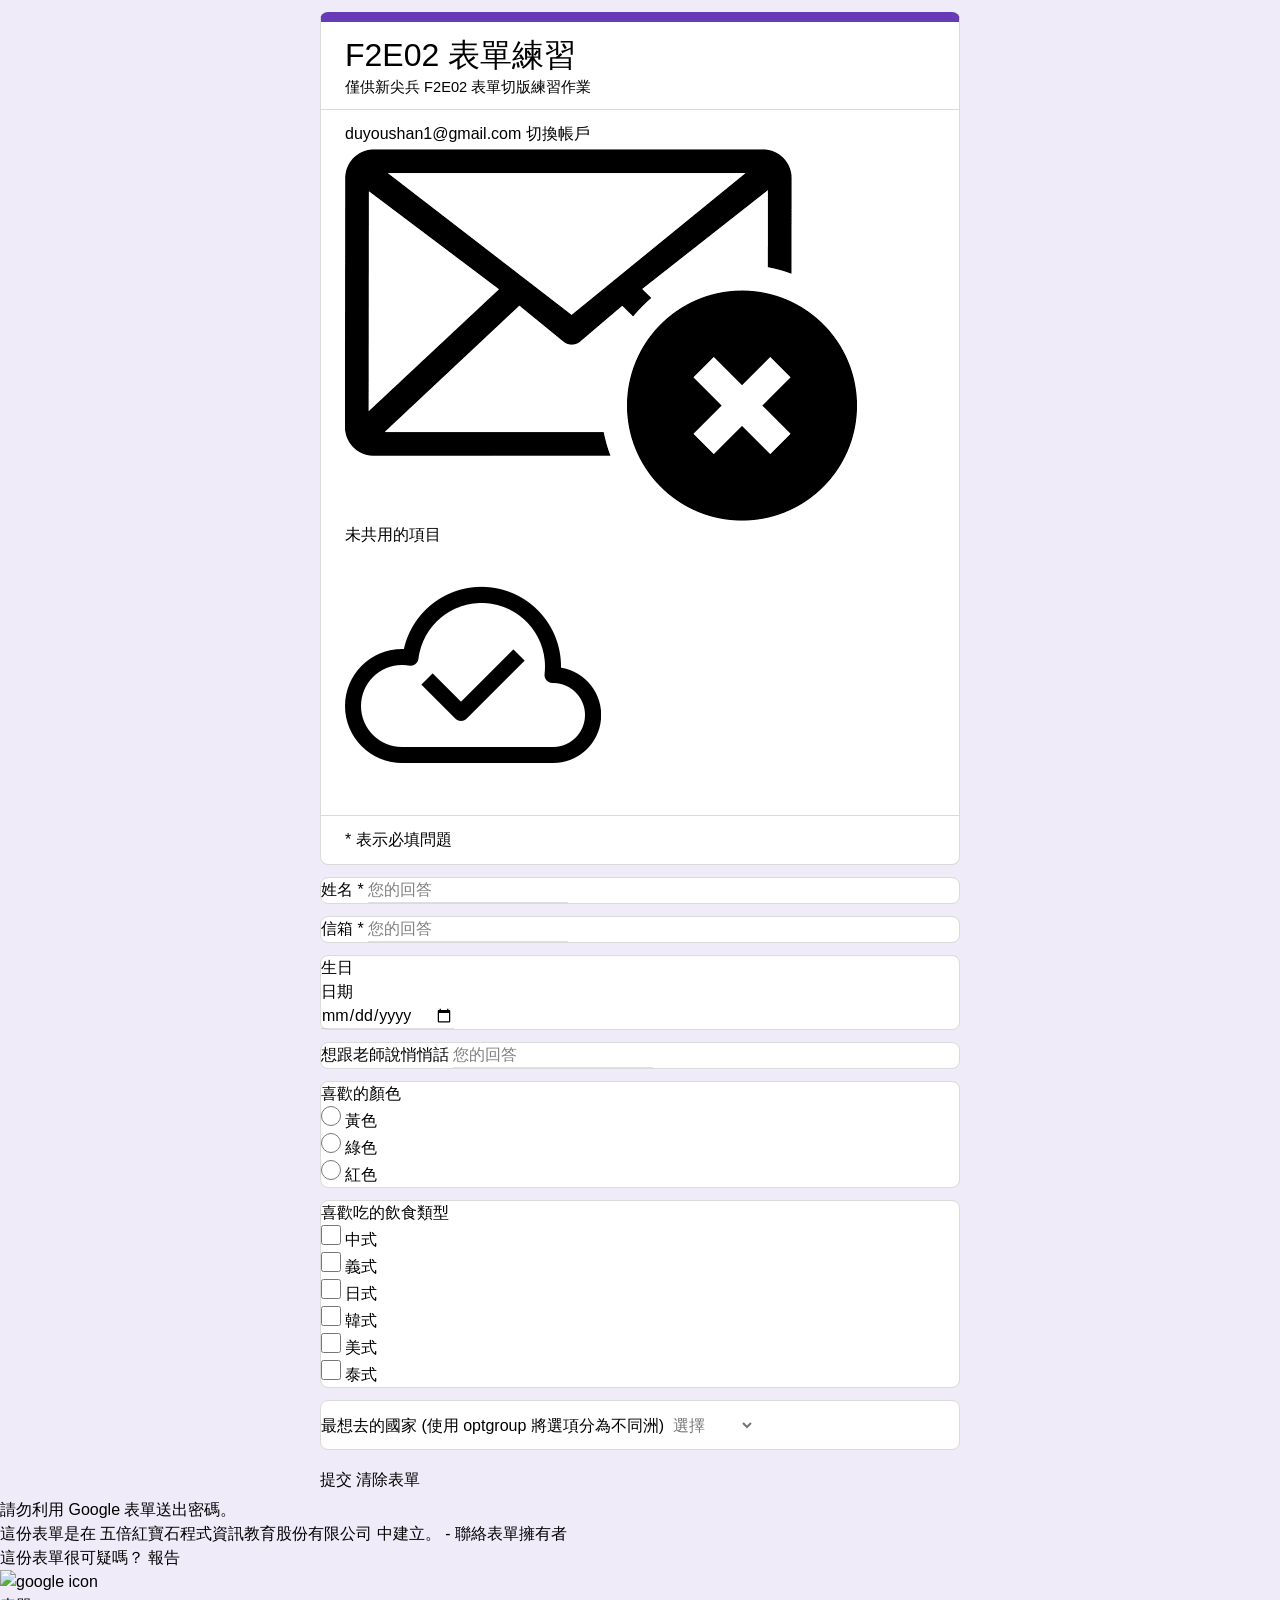
==== 0410-form/form.html @ 11f802bd "feat: 實作表單練習" ====
<!doctype html>
<html lang="en">
  <head>
    <meta charset="UTF-8" />
    <meta name="viewport" content="width=device-width, initial-scale=1.0" />
    <link
      href="https://fonts.googleapis.com/icon?family=Material+Icons+Extended"
      rel="stylesheet"
      nonce=""
    />
    <link rel="stylesheet" href="../reset.css" />
    <link rel="stylesheet" href="form.css" />
    <script src="https://cdn.jsdelivr.net/npm/@tailwindcss/browser@4"></script>
    <title>表單練習</title>
  </head>
  <body>
    <main>
      <section class="headline">
        <div class="container btm-line">
          <h1>F2E02 表單練習</h1>
          <p class="description mt-3! text-sm">
            僅供新尖兵 F2E02 表單切版練習作業
          </p>
        </div>
        <div class="container btm-line flex flex-row justify-between">
          <div class="left-side">
            <p class="text-sm font-semibold text-[#5e5e5e]">
              duyoushan1@gmail.com
              <a
                href="https://accounts.google.com/AccountChooser?continue=https://docs.google.com/forms/d/e/1FAIpQLSeRMAUDqY6GEPiHotfXZQLvGOQgB1nLfxA_TW-uwlC5vb8CWQ/viewform&service=wise"
                target="_blank"
                class="font-normal text-[#7438d2]! underline!"
                >切換帳戶</a
              >
            </p>
            <div class="img-wrap flex items-center gap-3!">
              <img
                src="../images/unshared.png"
                alt="未共用的項目"
                class="w-6! translate-y-1/4 opacity-60"
              />
              <p class="text-sm mt-2! text-[#5e5e5e]">未共用的項目</p>
            </div>
          </div>
          <div class="right-side">
            <img
              src="../images/icloud.png"
              alt="雲端圖片"
              class="w-6! opacity-60"
            />
          </div>
        </div>
        <div class="container pb-4!">
          <p class="text-sm text-[#db372d]">* 表示必填問題</p>
        </div>
      </section>
      <form
        action="https://docs.google.com/forms/u/0/d/e/1FAIpQLSeRMAUDqY6GEPiHotfXZQLvGOQgB1nLfxA_TW-uwlC5vb8CWQ/formResponse"
        method="post"
      >
        <section class="p-6! flex flex-col">
          <label for="name" class="mb-4!"
            >姓名 <span class="text-[#db372d]">*</span></label
          >
          <input
            type="text"
            id="name"
            name="name"
            placeholder="您的回答"
            class="text-sm! h-10! w-[50%]"
            required
          />
        </section>
        <section class="p-6! flex flex-col">
          <label for="email" class="mb-4!"
            >信箱 <span class="text-[#db372d]">*</span></label
          >
          <input
            type="email"
            id="email"
            name="email"
            placeholder="您的回答"
            class="text-sm! h-10! w-[50%]"
            required
          />
        </section>
        <section class="p-6! flex flex-col">
          <label for="birthday" class="mb-4!">生日</label>
          <p class="text-xs text-[#757575]">日期</p>
          <input
            type="date"
            id="birthday"
            name="birthday"
            class="text-sm! h-10! md:w-[20%] w-[50%]"
          />
        </section>
        <section class="p-6! flex flex-col">
          <label for="smtalk" class="mb-4!">想跟老師說悄悄話</label>
          <input
            type="text"
            id="smtalk"
            name="smtalk"
            placeholder="您的回答"
            class="text-sm! h-10! w-[100%]"
          />
        </section>
        <section class="p-6! flex flex-col">
          <label class="mb-4!">喜歡的顏色 </label>
          <div class="color-opt flex items-center">
            <input
              type="radio"
              id="yellow"
              name="color"
              class="h-10! p-2! pl-0"
            />
            <label for="yellow" class="ml-3!">黃色</label>
          </div>
          <div class="color-opt flex items-center">
            <input
              type="radio"
              id="green"
              name="color"
              class="h-10! p-2! pl-0"
            />
            <label for="green" class="ml-3!">綠色</label>
          </div>
          <div class="color-opt flex items-center">
            <input type="radio" id="red" name="color" class="h-10! p-2! pl-0" />
            <label for="red" class="ml-3!">紅色</label>
          </div>
        </section>
        <section class="p-6! flex flex-col">
          <label class="mb-4!">喜歡吃的飲食類型</label>
          <div class="food-opt flex items-center">
            <input
              type="checkbox"
              id="chinese"
              name="food"
              class="h-9! p-2! pl-0"
            />
            <label for="chinese" class="ml-3!">中式</label>
          </div>
          <div class="food-opt flex items-center">
            <input
              type="checkbox"
              id="italian"
              name="food"
              class="h-9! p-2! pl-0"
            />
            <label for="italian" class="ml-3!">義式</label>
          </div>
          <div class="food-opt flex items-center">
            <input
              type="checkbox"
              id="japanese"
              name="food"
              class="h-9! p-2! pl-0"
            />
            <label for="japanese" class="ml-3!">日式</label>
          </div>
          <div class="food-opt flex items-center">
            <input
              type="checkbox"
              id="korean"
              name="food"
              class="h-9! p-2! pl-0"
            />
            <label for="korean" class="ml-3!">韓式</label>
          </div>
          <div class="food-opt flex items-center">
            <input
              type="checkbox"
              id="american"
              name="food"
              class="h-9! p-2! pl-0"
            />
            <label for="american" class="ml-3!">美式</label>
          </div>
          <div class="food-opt flex items-center">
            <input
              type="checkbox"
              id="thai"
              name="food"
              class="h-9! p-2! pl-0"
            />
            <label for="thai" class="ml-3!">泰式</label>
          </div>
        </section>
        <section class="p-6! flex flex-col">
          <label class="mb-4!"
            >最想去的國家 (使用 optgroup 將選項分為不同洲)</label
          >
          <select
            name="country"
            id="country"
            class="border! border-[#dadada]! p-2! pl-4! rounded-sm! min-w-[112px] max-w-[176px] cursor-pointer!"
          >
            <option disabled selected>選擇</option>
            <optgroup label="亞洲">
              <option value="taiwan">台灣</option>
              <option value="japanese">日本</option>
              <option value="korean">韓國</option>
            </optgroup>
            <optgroup label="歐洲">
              <option value="german">德國</option>
              <option value="british">英國</option>
            </optgroup>
            <optgroup label="美洲">
              <option value="canada">加拿大</option>
              <option value="american">美國</option>
            </optgroup>
          </select>
        </section>
        <div class="form-submit flex flex-row place-content-between pb-[10px]!">
          <button
            type="submit"
            class="bg-[#673ab7]! text-white! px-6! rounded-sm! w-[100px] h-[36px]"
          >
            提交
          </button>
          <button type="reset" class="text-[#673ab7]! h-[36px]">
            清除表單
          </button>
        </div>
      </form>
    </main>
    <footer class="w-[640px] mx-auto!">
      <div class="mt-2!">
        <p class="text-xs text-[rgba(0,0,0,.66)] mt-2">
          請勿利用 Google 表單送出密碼。
        </p>
      </div>
      <div class="flex flex-col gap-3 items-center justify-center my-4!">
        <p class="text-xs text-[rgba(0,0,0,.66)]">
          這份表單是在 五倍紅寶石程式資訊教育股份有限公司 中建立。 -
          <a href="" target="_blank" class="underline!">聯絡表單擁有者</a>
        </p>
        <p class="text-xs text-[rgba(0,0,0,.66)]">
          這份表單很可疑嗎？
          <a
            href="https://drive.google.com/u/0/abuse?id=AKkXjoydXWY0mgYIjdBkcdDZLucty17BSF7IBJtYLVLaa39SegSoJEHHs-07XbfRApdQoJAK6ILK0OitJ556aac:0&docurl=https://docs.google.com/forms/d/e/1FAIpQLSeRMAUDqY6GEPiHotfXZQLvGOQgB1nLfxA_TW-uwlC5vb8CWQ/viewform"
            target="_blank"
            class="underline!"
            >報告</a
          >
        </p>
      </div>
      <div class="flex flex-row gap-1 items-center justify-center my-6!">
        <a
          href="https://workspace.google.com/products/forms/?utm_source=product&utm_medium=forms_logo&utm_campaign=forms"
          class="flex flex-row gap-1 items-center"
        >
          <img
            src="https://www.gstatic.com/images/branding/googlelogo/svg/googlelogo_dark_clr_74x24px.svg"
            alt="google icon"
            class="opacity-55"
          />
          <span class="text-[22.1px]! opacity-55">表單</span>
        </a>
      </div>
    </footer>
  </body>
</html>
---- 0410-form/form.css ----
body{
    background-color: #f0ebf8;
    font-family: 'docs-Roboto', Helvetica, Arial, sans-serif;
}
h1{
    font-size: 24pt; /* 32px */
    line-height: 135%; /* 43.2px */
}
section{
    margin: 12px auto;
    width: 640px;
    background-color: #fff;
    border-radius: 8px;
    border: 1px solid #dadada;
}
/* 非選項類型的 input 框 - 動畫*/
input:not([type="checkbox"]):not([type="radio"]){
    border-bottom: 1px solid rgba(0, 0, 0, 0.12);
    /* 設定漸層底線，預設寬度為 0 */
    background-image: linear-gradient(to right, rgb(103, 58, 183), rgb(103, 58, 183));
    background-repeat: no-repeat;
    background-position: center bottom;
    background-size: 0% 2px;
    transition: background-size 0.3s ease-in-out;
}
/* 游標移到 input 框時，底線從中間往兩側長出 */
input:not([type="checkbox"]):not([type="radio"]):focus{
    outline: none;
    background-size: 100% 2px;
}
/* 調整 checkbox 和 radio 的大小與被選擇時的顏色 */
input[type="checkbox"],input[type="radio"]{
    width: 20px;
    height: 20px;
    accent-color: rgb(103, 58, 183); /* 當 checked 時背景變紫色 */
    cursor: pointer;
}
/* 自訂義 select 的外觀 */
/* 出處：https://www.injerry.com/blog_view/233 */
select {
  appearance: base-select;
  height: 48px;
  align-items: center;
  color: rgba(0,0,0,0.54);
}
select::picker-icon {
  content: url('../images/down-arrow.png');
  scale: 0.8;
  opacity: 0.6;
  transition: rotate 0.2s;
}
/* 開啟時旋轉箭頭 */
select:open::picker-icon {
  rotate: 180deg;
}
button{
    line-height: 36px;
    cursor: pointer;
}
.container{
    padding: 12px 24px;
}
/* 表單標題區域 */
.headline{
    border-top: 10px solid rgb(103, 58, 183);
}
.description{
    font-family: Roboto,Arial,sans-serif;
    font-size: 11pt; /* 14.666px */
    line-height: 15pt; /* 20px */
}
.btm-line{
    border-bottom: 1px solid #dadada;
}
/* 表單提交區域 */
.form-submit{
    max-width: 640px;
    margin: 0 auto;
}
@media screen and (max-width: 768px) {
    section, footer, .form-submit{
        width: 90%;
    }
}
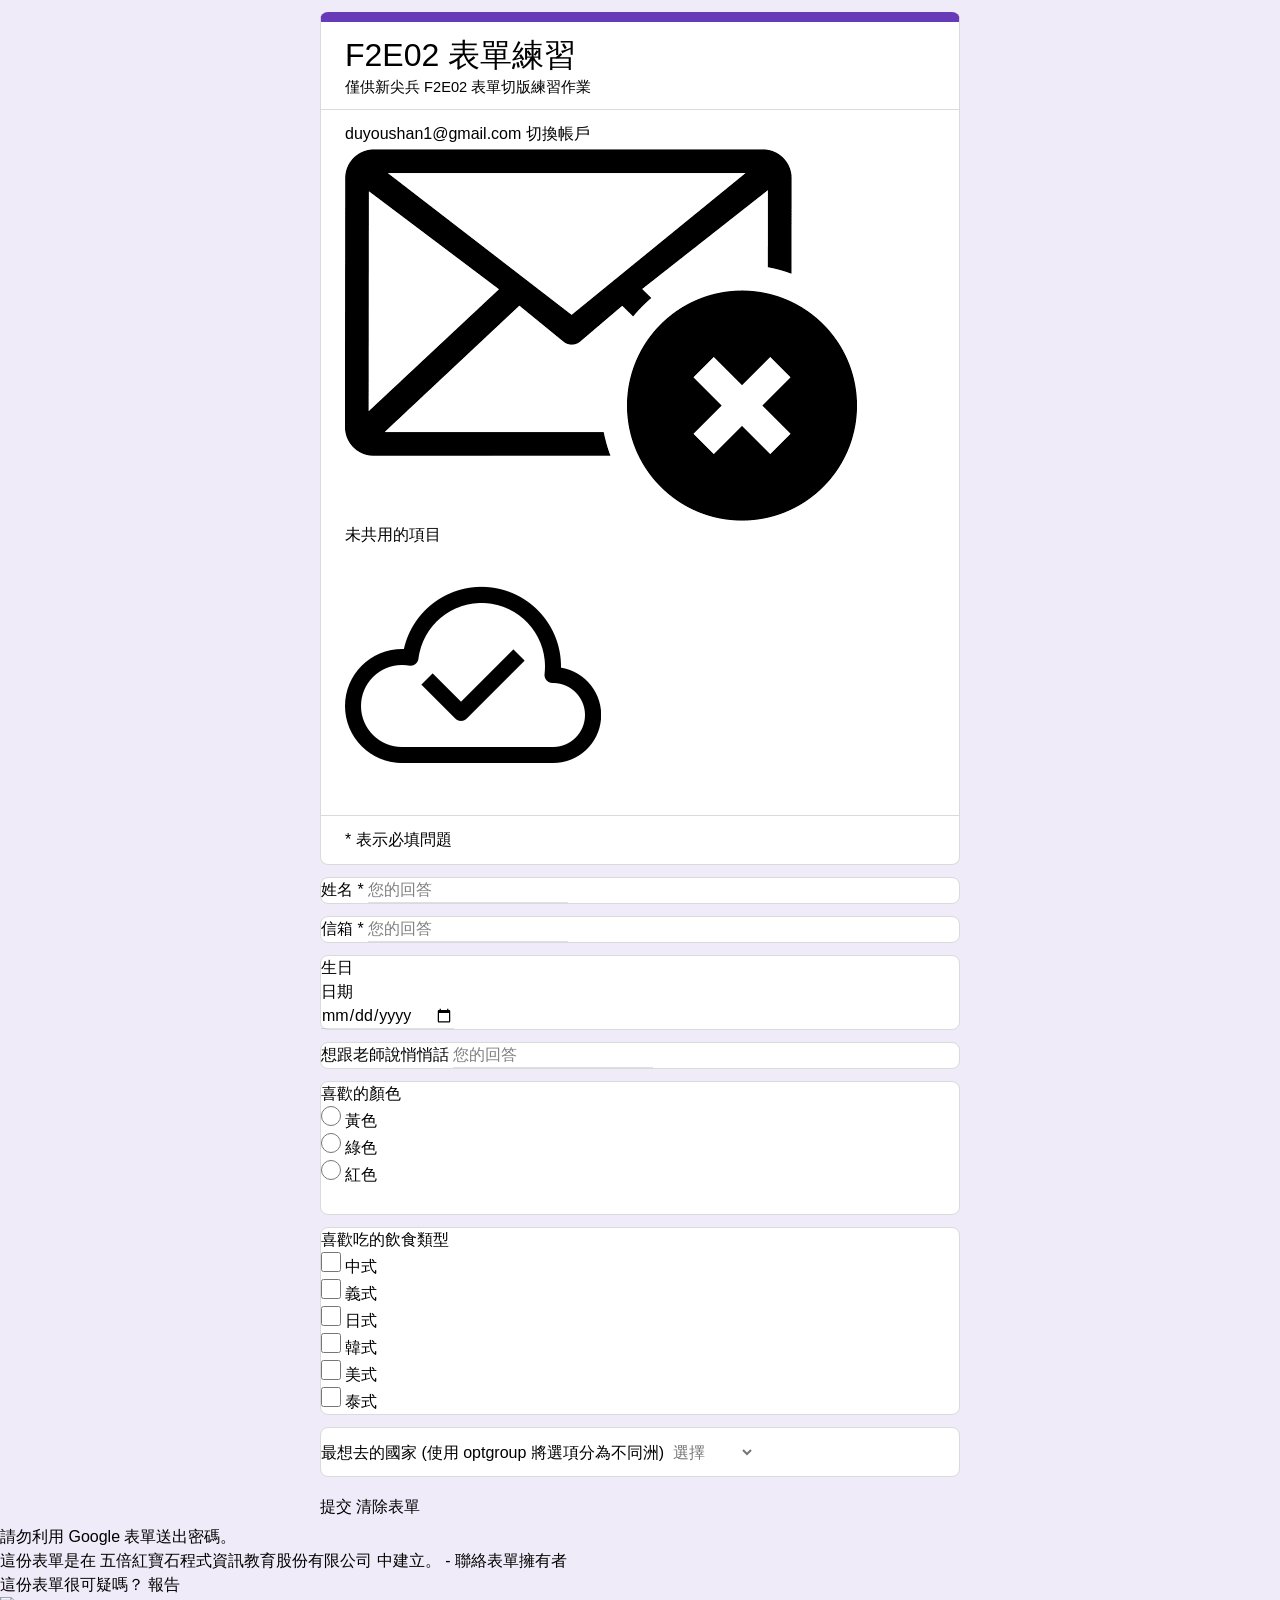
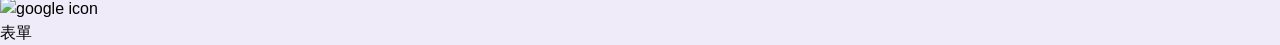
==== commit 49c69877: "feat: 添加清除顏色選項功能 - 增加清除 input radio 功能，顯示清除選項按鈕 - 添加按鈕平滑顯示動畫" ====
--- a/0410-form/form.html
+++ b/0410-form/form.html
@@ -3,6 +3,12 @@
   <head>
     <meta charset="UTF-8" />
     <meta name="viewport" content="width=device-width, initial-scale=1.0" />
+    <!-- 表單網頁 icon -->
+    <link
+      rel="shortcut icon"
+      sizes="16x16"
+      href="https://ssl.gstatic.com/docs/spreadsheets/forms/favicon_qp2.png"
+    />
     <link
       href="https://fonts.googleapis.com/icon?family=Material+Icons+Extended"
       rel="stylesheet"
@@ -11,6 +17,7 @@
     <link rel="stylesheet" href="../reset.css" />
     <link rel="stylesheet" href="form.css" />
     <script src="https://cdn.jsdelivr.net/npm/@tailwindcss/browser@4"></script>
+    <script src="form.js" defer></script>
     <title>表單練習</title>
   </head>
   <body>
@@ -128,6 +135,11 @@
             <input type="radio" id="red" name="color" class="h-10! p-2! pl-0" />
             <label for="red" class="ml-3!">紅色</label>
           </div>
+          <div class="flex justify-end">
+            <button type="reset" id="resetBtn" class="text-[#5F6368]! text-sm!">
+              清除選取的項目
+            </button>
+          </div>
         </section>
         <section class="p-6! flex flex-col">
           <label class="mb-4!">喜歡吃的飲食類型</label>
@@ -197,9 +209,9 @@
           >
             <option disabled selected>選擇</option>
             <optgroup label="亞洲">
-              <option value="taiwan">台灣</option>
               <option value="japanese">日本</option>
               <option value="korean">韓國</option>
+              <option value="thailand">泰國</option>
             </optgroup>
             <optgroup label="歐洲">
               <option value="german">德國</option>
--- a/0410-form/form.css
+++ b/0410-form/form.css
@@ -1,39 +1,45 @@
-body{
-    background-color: #f0ebf8;
-    font-family: 'docs-Roboto', Helvetica, Arial, sans-serif;
+body {
+  background-color: #f0ebf8;
+  font-family: 'docs-Roboto', Helvetica, Arial, sans-serif;
+  interpolate-size: allow-keywords;
 }
-h1{
-    font-size: 24pt; /* 32px */
-    line-height: 135%; /* 43.2px */
+h1 {
+  font-size: 24pt; /* 32px */
+  line-height: 135%; /* 43.2px */
 }
-section{
-    margin: 12px auto;
-    width: 640px;
-    background-color: #fff;
-    border-radius: 8px;
-    border: 1px solid #dadada;
+section {
+  margin: 12px auto;
+  width: 640px;
+  background-color: #fff;
+  border-radius: 8px;
+  border: 1px solid #dadada;
 }
 /* 非選項類型的 input 框 - 動畫*/
-input:not([type="checkbox"]):not([type="radio"]){
-    border-bottom: 1px solid rgba(0, 0, 0, 0.12);
-    /* 設定漸層底線，預設寬度為 0 */
-    background-image: linear-gradient(to right, rgb(103, 58, 183), rgb(103, 58, 183));
-    background-repeat: no-repeat;
-    background-position: center bottom;
-    background-size: 0% 2px;
-    transition: background-size 0.3s ease-in-out;
+input:not([type='checkbox']):not([type='radio']) {
+  border-bottom: 1px solid rgba(0, 0, 0, 0.12);
+  /* 設定漸層底線，預設寬度為 0 */
+  background-image: linear-gradient(
+    to right,
+    rgb(103, 58, 183),
+    rgb(103, 58, 183)
+  );
+  background-repeat: no-repeat;
+  background-position: center bottom;
+  background-size: 0% 2px;
+  transition: background-size 0.3s ease-in-out;
 }
 /* 游標移到 input 框時，底線從中間往兩側長出 */
-input:not([type="checkbox"]):not([type="radio"]):focus{
-    outline: none;
-    background-size: 100% 2px;
+input:not([type='checkbox']):not([type='radio']):focus {
+  outline: none;
+  background-size: 100% 2px;
 }
 /* 調整 checkbox 和 radio 的大小與被選擇時的顏色 */
-input[type="checkbox"],input[type="radio"]{
-    width: 20px;
-    height: 20px;
-    accent-color: rgb(103, 58, 183); /* 當 checked 時背景變紫色 */
-    cursor: pointer;
+input[type='checkbox'],
+input[type='radio'] {
+  width: 20px;
+  height: 20px;
+  accent-color: rgb(103, 58, 183); /* 當 checked 時背景變紫色 */
+  cursor: pointer;
 }
 /* 自訂義 select 的外觀 */
 /* 出處：https://www.injerry.com/blog_view/233 */
@@ -41,7 +47,7 @@
   appearance: base-select;
   height: 48px;
   align-items: center;
-  color: rgba(0,0,0,0.54);
+  color: rgba(0, 0, 0, 0.54);
 }
 select::picker-icon {
   content: url('../images/down-arrow.png');
@@ -53,32 +59,52 @@
 select:open::picker-icon {
   rotate: 180deg;
 }
-button{
-    line-height: 36px;
-    cursor: pointer;
+button {
+  line-height: 36px;
+  cursor: pointer;
 }
-.container{
-    padding: 12px 24px;
+#resetBtn {
+  block-size: 0;
+  opacity: 0;
+  overflow: hidden;
+  transition:
+    background-color 0.2s ease,
+    block-size 0.5s ease,
+    opacity 0.5s ease;
+  padding: 10px;
+}
+#resetBtn:hover {
+  background-color: rgba(113, 113, 113, 0.05);
+}
+.open {
+  block-size: 36px !important;
+  opacity: 1 !important;
+  display: block;
+}
+.container {
+  padding: 12px 24px;
 }
 /* 表單標題區域 */
-.headline{
-    border-top: 10px solid rgb(103, 58, 183);
+.headline {
+  border-top: 10px solid rgb(103, 58, 183);
 }
-.description{
-    font-family: Roboto,Arial,sans-serif;
-    font-size: 11pt; /* 14.666px */
-    line-height: 15pt; /* 20px */
+.description {
+  font-family: Roboto, Arial, sans-serif;
+  font-size: 11pt; /* 14.666px */
+  line-height: 15pt; /* 20px */
 }
-.btm-line{
-    border-bottom: 1px solid #dadada;
+.btm-line {
+  border-bottom: 1px solid #dadada;
 }
 /* 表單提交區域 */
-.form-submit{
-    max-width: 640px;
-    margin: 0 auto;
+.form-submit {
+  max-width: 640px;
+  margin: 0 auto;
 }
 @media screen and (max-width: 768px) {
-    section, footer, .form-submit{
-        width: 90%;
-    }
-}+  section,
+  footer,
+  .form-submit {
+    width: 90%;
+  }
+}
